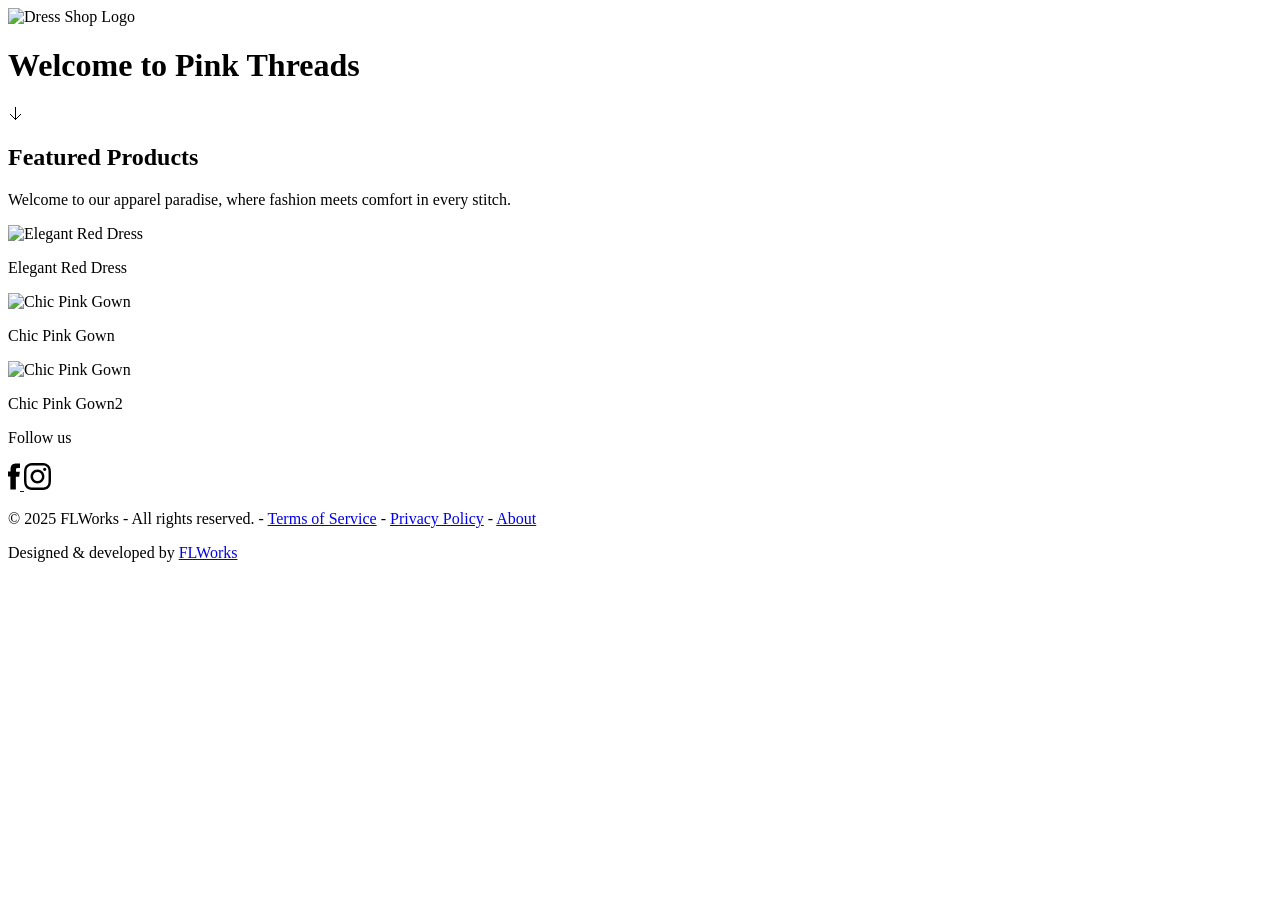
==== index.html @ bf98f865 "Add files via upload" ====
<!DOCTYPE html>
<html lang="en">
<head>
  <meta charset="UTF-8">
  <meta name="viewport" content="width=device-width, initial-scale=1.0">
  <title>Gradient Background</title>
  <link rel="stylesheet" href="css/main.css">
</head>
<body>
  <div class="content">
    <img src="https://sitefile.co/67f0d3a4438e6f6d4d4695ce/1743837707951_shoppinkimage2.webp" alt="Dress Shop Logo" class="hero-image">
    <h1>Welcome to Pink Threads</h1>
    <a class="scroll-btn">🡣</a>
  </div>

  <script>
    document.querySelector('.scroll-btn').addEventListener('click', () => {
      const nextSection = document.querySelector('#gallery');
      if (nextSection) {
        nextSection.scrollIntoView({ behavior: 'smooth' });
      }
    });
  </script>

  <section class="gallery-section" id="gallery">
    <h2>Featured Products</h2>
    <p>Welcome to our apparel paradise, where fashion meets comfort in every stitch.</p>
    <div class="gallery-container">
      <div class="gallery-item">
        <img src="https://sitefile.co/67f0d3a4438e6f6d4d4695ce/1743901700437_coralemberdress.webp" alt="Elegant Red Dress">
        <p>Elegant Red Dress</p>
      </div>
      <div class="gallery-item">
        <img src="https://sitefile.co/67f0d3a4438e6f6d4d4695ce/1743901741344_ivoryblissdress.webp" alt="Chic Pink Gown">
        <p>Chic Pink Gown</p>
      </div>
      <div class="gallery-item">
        <img src="https://sitefile.co/67f0d3a4438e6f6d4d4695ce/1743901741344_ivoryblissdress.webp" alt="Chic Pink Gown">
        <p>Chic Pink Gown2</p>
      </div>
      <!-- Add more items here -->
    </div>
  </section>

  <footer class="wrap">
    <section class="social">
      <p>Follow us</p>
                    <a href="https://google.com" target="_blank">
          <svg xmlns="http://www.w3.org/2000/svg" xmlns:xlink="http://www.w3.org/1999/xlink" version="1.1" x="0px" y="0px" height="27px" width="12px" viewBox="351.9 -0.3 256.3 557.2" enable-background="new 351.9 -0.3 256.3 557.2" xml:space="preserve" class="injected-svg svg" data-fallback="https://www.capcho.com/wp-content/themes/capcho/images/facebook.png">
<path d="M608.1,0H529c0,0-123.4-12.7-123.4,120.2c0,28.5,0,53.8,0,53.8h-53.8v104.4h50.6v278.4h117.1V281.6h69.6L605,177.2h-82.3 v-44.3c0,0-6.3-34.8,34.8-34.8h50.6V0z"></path>
</svg>
        </a>
                                <a href="https://google.com" target="_blank">
          <svg xmlns="http://www.w3.org/2000/svg" height="27" viewBox="0 0 27 27" width="27" class="injected-svg svg" data-fallback="https://www.capcho.com/wp-content/themes/capcho/images/instagram.png"><path d="m9.00072698 13.5c0-2.4851777 2.01409532-4.50036349 4.49927302-4.50036349s4.5003635 2.01518579 4.5003635 4.50036349-2.0151858 4.5003635-4.5003635 4.5003635-4.49927302-2.0151858-4.49927302-4.5003635m-2.43283522 0c0 3.8286349 3.10347335 6.9321082 6.93210824 6.9321082 3.8286349 0 6.9321082-3.1034733 6.9321082-6.9321082 0-3.82863489-3.1034733-6.93210824-6.9321082-6.93210824-3.82863489 0-6.93210824 3.10347335-6.93210824 6.93210824m12.51857834-7.2069063c0 .89418417.7251616 1.62043619 1.6204362 1.62043619.8941842 0 1.6204362-.72625202 1.6204362-1.62043619s-.7251616-1.61934572-1.6204362-1.61934572-1.6204362.72516155-1.6204362 1.61934572m-11.04099352 18.1955574c-1.31619548-.0599758-2.03154282-.27916-2.50698708-.4645396-.63029079-.2453554-1.07956381-.537601-1.55282714-1.0097739-.47217286-.4721728-.76550889-.9214458-1.00977383-1.5517366-.18537964-.4754443-.40456381-1.1907916-.46453958-2.5069871-.06542811-1.4230614-.07851373-1.850525-.07851373-5.4556139 0-3.60508885.01417609-4.03146204.07851373-5.45561389.05997577-1.31619548.2802504-2.03045235.46453958-2.50698708.24535541-.63029079.53760097-1.07956381 1.00977383-1.55282714.47217286-.47217286.92144588-.76550889 1.55282714-1.00977383.47544426-.18537964 1.1907916-.40456381 2.50698708-.46453958 1.42306138-.06542811 1.85052504-.07851373 5.45452342-.07851373 3.6050889 0 4.031462.01417609 5.4556139.07851373 1.3161955.05997577 2.0304523.28025041 2.5069871.46453958.6302908.24426494 1.0795638.53760097 1.5528271 1.00977383.4721729.47217286.7644184.92253635 1.0097738 1.55282714.1853797.47544427.4045639 1.1907916.4645396 2.50698708.0654281 1.42415185.0785138 1.85052504.0785138 5.45561389 0 3.6039984-.0130857 4.031462-.0785138 5.4556139-.0599757 1.3161955-.2802504 2.0315428-.4645396 2.5069871-.2453554.6302908-.5376009 1.0795638-1.0097738 1.5517366-.4721728.4721729-.9225363.7644185-1.5528271 1.0097739-.4754443.1853796-1.1907916.4045638-2.5069871.4645396-1.4230614.0654281-1.850525.0785137-5.4556139.0785137-3.60399838 0-4.03146204-.0130856-5.45452342-.0785137m-.11122779-24.40686596c-1.43723748.06542811-2.41865913.29333602-3.27685784.62701938-.88764135.34458805-1.64006462.80694669-2.39139741 1.55718902-.75024233.75024232-1.21260097 1.50266559-1.55718902 2.39139741-.33368336.85819871-.56159127 1.83962036-.62701938 3.27685784-.06651858 1.43941842-.08178514 1.89959612-.08178514 5.56575121 0 3.6661551.01526656 4.1263328.08178514 5.5657512.06542811 1.4372375.29333602 2.4186591.62701938 3.2768578.34458805.8876414.80585622 1.6411551 1.55718902 2.3913975.75024232.7502423 1.50266559 1.2115105 2.39139741 1.557189.85928918.3336833 1.83962036.5615913 3.27685784.6270194 1.44050888.0654281 1.89959612.0817851 5.56575121.0817851 3.6672456 0 4.1263328-.0152666 5.5657512-.0817851 1.4372375-.0654281 2.4186591-.2933361 3.2768578-.6270194.8876414-.3456785 1.6400647-.8069467 2.3913975-1.557189.7502423-.7502424 1.2115105-1.5037561 1.557189-2.3913975.3336833-.8581987.5626817-1.8396203.6270194-3.2768578.0654281-1.4405089.0806946-1.8995961.0806946-5.5657512 0-3.66615509-.0152665-4.12633279-.0806946-5.56575121-.0654281-1.43723748-.2933361-2.41865913-.6270194-3.27685784-.3456785-.88764135-.8069467-1.64006462-1.557189-2.39139741-.7502424-.75024233-1.5037561-1.21260097-2.390307-1.55718902-.8592892-.33368336-1.8407108-.56268174-3.2768578-.62701938-1.4394184-.06542811-1.8995961-.08178514-5.5657512-.08178514-3.66724559 0-4.12633283.01526656-5.56684171.08178514"></path></svg>
        </a>
                </section>
    <section id="copyright">
                  <p class="copyright">© 2025 FLWorks - All rights reserved.<span> - </span><a href="https://flworks.page/terms-of-service">Terms of Service</a><span> - </span><a href="https://flworks.page/privacy-policy">Privacy Policy</a><span> - </span><a href="https://flworks.page/about-page">About</a></p>
      <p class="by">Designed &amp; developed by <a href="https://flworks.page" title="Fine Line Works" target="_blank">FLWorks</a></p>
    </section>
  </footer>
  
  </div>
</body>
</html>
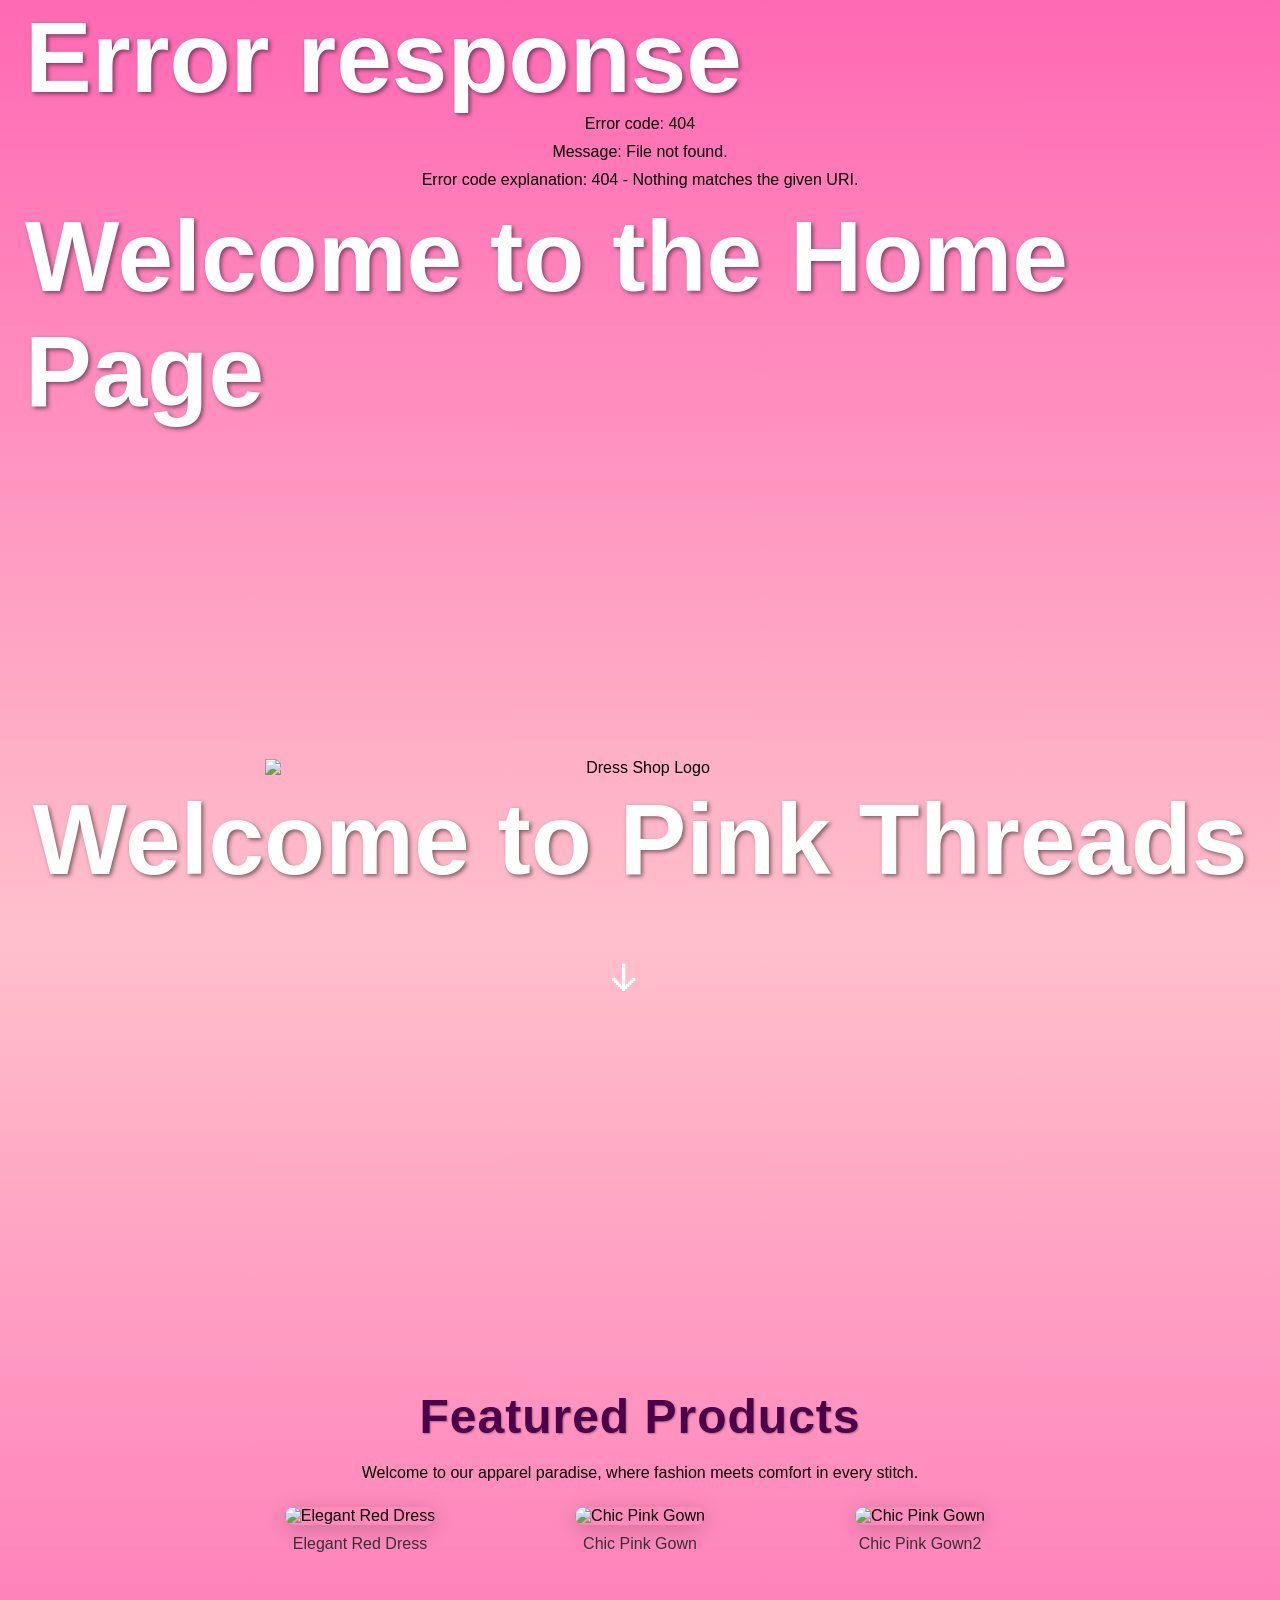
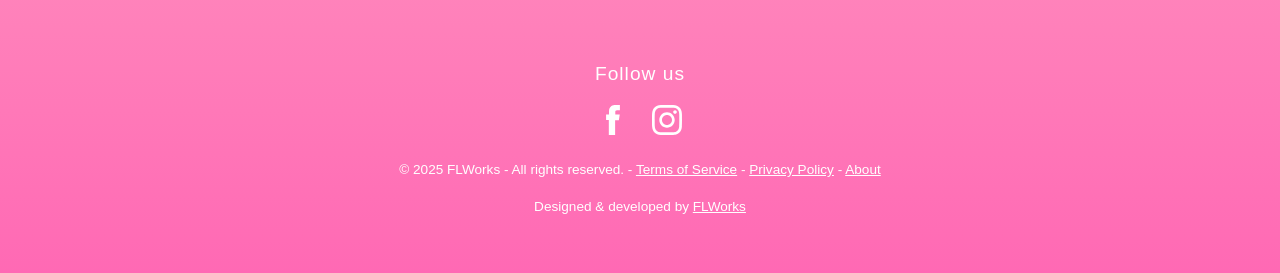
==== commit 1673da4a: "Add navbar placeholder and fetch script to index.html" ====
--- a/index.html
+++ b/index.html
@@ -1,65 +1,76 @@
-<!DOCTYPE html>
-<html lang="en">
-<head>
-  <meta charset="UTF-8">
-  <meta name="viewport" content="width=device-width, initial-scale=1.0">
-  <title>Gradient Background</title>
-  <link rel="stylesheet" href="css/main.css">
-</head>
-<body>
-  <div class="content">
-    <img src="https://sitefile.co/67f0d3a4438e6f6d4d4695ce/1743837707951_shoppinkimage2.webp" alt="Dress Shop Logo" class="hero-image">
-    <h1>Welcome to Pink Threads</h1>
-    <a class="scroll-btn">🡣</a>
-  </div>
-
-  <script>
-    document.querySelector('.scroll-btn').addEventListener('click', () => {
-      const nextSection = document.querySelector('#gallery');
-      if (nextSection) {
-        nextSection.scrollIntoView({ behavior: 'smooth' });
-      }
-    });
-  </script>
-
-  <section class="gallery-section" id="gallery">
-    <h2>Featured Products</h2>
-    <p>Welcome to our apparel paradise, where fashion meets comfort in every stitch.</p>
-    <div class="gallery-container">
-      <div class="gallery-item">
-        <img src="https://sitefile.co/67f0d3a4438e6f6d4d4695ce/1743901700437_coralemberdress.webp" alt="Elegant Red Dress">
-        <p>Elegant Red Dress</p>
-      </div>
-      <div class="gallery-item">
-        <img src="https://sitefile.co/67f0d3a4438e6f6d4d4695ce/1743901741344_ivoryblissdress.webp" alt="Chic Pink Gown">
-        <p>Chic Pink Gown</p>
-      </div>
-      <div class="gallery-item">
-        <img src="https://sitefile.co/67f0d3a4438e6f6d4d4695ce/1743901741344_ivoryblissdress.webp" alt="Chic Pink Gown">
-        <p>Chic Pink Gown2</p>
-      </div>
-      <!-- Add more items here -->
-    </div>
-  </section>
-
-  <footer class="wrap">
-    <section class="social">
-      <p>Follow us</p>
-                    <a href="https://google.com" target="_blank">
-          <svg xmlns="http://www.w3.org/2000/svg" xmlns:xlink="http://www.w3.org/1999/xlink" version="1.1" x="0px" y="0px" height="27px" width="12px" viewBox="351.9 -0.3 256.3 557.2" enable-background="new 351.9 -0.3 256.3 557.2" xml:space="preserve" class="injected-svg svg" data-fallback="https://www.capcho.com/wp-content/themes/capcho/images/facebook.png">
-<path d="M608.1,0H529c0,0-123.4-12.7-123.4,120.2c0,28.5,0,53.8,0,53.8h-53.8v104.4h50.6v278.4h117.1V281.6h69.6L605,177.2h-82.3 v-44.3c0,0-6.3-34.8,34.8-34.8h50.6V0z"></path>
-</svg>
-        </a>
-                                <a href="https://google.com" target="_blank">
-          <svg xmlns="http://www.w3.org/2000/svg" height="27" viewBox="0 0 27 27" width="27" class="injected-svg svg" data-fallback="https://www.capcho.com/wp-content/themes/capcho/images/instagram.png"><path d="m9.00072698 13.5c0-2.4851777 2.01409532-4.50036349 4.49927302-4.50036349s4.5003635 2.01518579 4.5003635 4.50036349-2.0151858 4.5003635-4.5003635 4.5003635-4.49927302-2.0151858-4.49927302-4.5003635m-2.43283522 0c0 3.8286349 3.10347335 6.9321082 6.93210824 6.9321082 3.8286349 0 6.9321082-3.1034733 6.9321082-6.9321082 0-3.82863489-3.1034733-6.93210824-6.9321082-6.93210824-3.82863489 0-6.93210824 3.10347335-6.93210824 6.93210824m12.51857834-7.2069063c0 .89418417.7251616 1.62043619 1.6204362 1.62043619.8941842 0 1.6204362-.72625202 1.6204362-1.62043619s-.7251616-1.61934572-1.6204362-1.61934572-1.6204362.72516155-1.6204362 1.61934572m-11.04099352 18.1955574c-1.31619548-.0599758-2.03154282-.27916-2.50698708-.4645396-.63029079-.2453554-1.07956381-.537601-1.55282714-1.0097739-.47217286-.4721728-.76550889-.9214458-1.00977383-1.5517366-.18537964-.4754443-.40456381-1.1907916-.46453958-2.5069871-.06542811-1.4230614-.07851373-1.850525-.07851373-5.4556139 0-3.60508885.01417609-4.03146204.07851373-5.45561389.05997577-1.31619548.2802504-2.03045235.46453958-2.50698708.24535541-.63029079.53760097-1.07956381 1.00977383-1.55282714.47217286-.47217286.92144588-.76550889 1.55282714-1.00977383.47544426-.18537964 1.1907916-.40456381 2.50698708-.46453958 1.42306138-.06542811 1.85052504-.07851373 5.45452342-.07851373 3.6050889 0 4.031462.01417609 5.4556139.07851373 1.3161955.05997577 2.0304523.28025041 2.5069871.46453958.6302908.24426494 1.0795638.53760097 1.5528271 1.00977383.4721729.47217286.7644184.92253635 1.0097738 1.55282714.1853797.47544427.4045639 1.1907916.4645396 2.50698708.0654281 1.42415185.0785138 1.85052504.0785138 5.45561389 0 3.6039984-.0130857 4.031462-.0785138 5.4556139-.0599757 1.3161955-.2802504 2.0315428-.4645396 2.5069871-.2453554.6302908-.5376009 1.0795638-1.0097738 1.5517366-.4721728.4721729-.9225363.7644185-1.5528271 1.0097739-.4754443.1853796-1.1907916.4045638-2.5069871.4645396-1.4230614.0654281-1.850525.0785137-5.4556139.0785137-3.60399838 0-4.03146204-.0130856-5.45452342-.0785137m-.11122779-24.40686596c-1.43723748.06542811-2.41865913.29333602-3.27685784.62701938-.88764135.34458805-1.64006462.80694669-2.39139741 1.55718902-.75024233.75024232-1.21260097 1.50266559-1.55718902 2.39139741-.33368336.85819871-.56159127 1.83962036-.62701938 3.27685784-.06651858 1.43941842-.08178514 1.89959612-.08178514 5.56575121 0 3.6661551.01526656 4.1263328.08178514 5.5657512.06542811 1.4372375.29333602 2.4186591.62701938 3.2768578.34458805.8876414.80585622 1.6411551 1.55718902 2.3913975.75024232.7502423 1.50266559 1.2115105 2.39139741 1.557189.85928918.3336833 1.83962036.5615913 3.27685784.6270194 1.44050888.0654281 1.89959612.0817851 5.56575121.0817851 3.6672456 0 4.1263328-.0152666 5.5657512-.0817851 1.4372375-.0654281 2.4186591-.2933361 3.2768578-.6270194.8876414-.3456785 1.6400647-.8069467 2.3913975-1.557189.7502423-.7502424 1.2115105-1.5037561 1.557189-2.3913975.3336833-.8581987.5626817-1.8396203.6270194-3.2768578.0654281-1.4405089.0806946-1.8995961.0806946-5.5657512 0-3.66615509-.0152665-4.12633279-.0806946-5.56575121-.0654281-1.43723748-.2933361-2.41865913-.6270194-3.27685784-.3456785-.88764135-.8069467-1.64006462-1.557189-2.39139741-.7502424-.75024233-1.5037561-1.21260097-2.390307-1.55718902-.8592892-.33368336-1.8407108-.56268174-3.2768578-.62701938-1.4394184-.06542811-1.8995961-.08178514-5.5657512-.08178514-3.66724559 0-4.12633283.01526656-5.56684171.08178514"></path></svg>
-        </a>
-                </section>
-    <section id="copyright">
-                  <p class="copyright">© 2025 FLWorks - All rights reserved.<span> - </span><a href="https://flworks.page/terms-of-service">Terms of Service</a><span> - </span><a href="https://flworks.page/privacy-policy">Privacy Policy</a><span> - </span><a href="https://flworks.page/about-page">About</a></p>
-      <p class="by">Designed &amp; developed by <a href="https://flworks.page" title="Fine Line Works" target="_blank">FLWorks</a></p>
-    </section>
-  </footer>
-  
-  </div>
-</body>
-</html>+<!DOCTYPE html>
+<html lang="en">
+<head>
+  <meta charset="UTF-8">
+  <meta name="viewport" content="width=device-width, initial-scale=1.0">
+  <title>Gradient Background</title>
+  <link rel="stylesheet" href="css/index.css">
+</head>
+<body>
+    <div id="navbar-placeholder"></div>
+
+    <h1>Welcome to the Home Page</h1>
+
+    <script>
+        fetch('navbar.html')
+            .then(response => response.text())
+            .then(data => {
+                document.getElementById('navbar-placeholder').innerHTML = data;
+            });
+    </script>
+  <div class="content">
+    <img src="https://sitefile.co/67f0d3a4438e6f6d4d4695ce/1743837707951_shoppinkimage2.webp" alt="Dress Shop Logo" class="hero-image">
+    <h1>Welcome to Pink Threads</h1>
+    <a class="scroll-btn">🡣</a>
+  </div>
+
+  <script>
+    document.querySelector('.scroll-btn').addEventListener('click', () => {
+      const nextSection = document.querySelector('#gallery');
+      if (nextSection) {
+        nextSection.scrollIntoView({ behavior: 'smooth' });
+      }
+    });
+  </script>
+
+  <section class="gallery-section" id="gallery">
+    <h2>Featured Products</h2>
+    <p>Welcome to our apparel paradise, where fashion meets comfort in every stitch.</p>
+    <div class="gallery-container">
+      <div class="gallery-item">
+        <img src="https://sitefile.co/67f0d3a4438e6f6d4d4695ce/1743901700437_coralemberdress.webp" alt="Elegant Red Dress">
+        <p>Elegant Red Dress</p>
+      </div>
+      <div class="gallery-item">
+        <img src="https://sitefile.co/67f0d3a4438e6f6d4d4695ce/1743901741344_ivoryblissdress.webp" alt="Chic Pink Gown">
+        <p>Chic Pink Gown</p>
+      </div>
+      <div class="gallery-item">
+        <img src="https://sitefile.co/67f0d3a4438e6f6d4d4695ce/1743901741344_ivoryblissdress.webp" alt="Chic Pink Gown">
+        <p>Chic Pink Gown2</p>
+      </div>
+      <!-- Add more items here -->
+    </div>
+  </section>
+
+  <footer class="wrap">
+    <section class="social">
+      <p>Follow us</p>
+                    <a href="https://google.com" target="_blank">
+          <svg xmlns="http://www.w3.org/2000/svg" xmlns:xlink="http://www.w3.org/1999/xlink" version="1.1" x="0px" y="0px" height="27px" width="12px" viewBox="351.9 -0.3 256.3 557.2" enable-background="new 351.9 -0.3 256.3 557.2" xml:space="preserve" class="injected-svg svg" data-fallback="https://www.flaticon.com/free-icons/facebook">
+<path d="M608.1,0H529c0,0-123.4-12.7-123.4,120.2c0,28.5,0,53.8,0,53.8h-53.8v104.4h50.6v278.4h117.1V281.6h69.6L605,177.2h-82.3 v-44.3c0,0-6.3-34.8,34.8-34.8h50.6V0z"></path>
+</svg>
+        </a>
+                                <a href="https://google.com" target="_blank">
+          <svg xmlns="http://www.w3.org/2000/svg" height="27" viewBox="0 0 27 27" width="27" class="injected-svg svg" data-fallback="https://www.flaticon.com/free-icons/instagram"><path d="m9.00072698 13.5c0-2.4851777 2.01409532-4.50036349 4.49927302-4.50036349s4.5003635 2.01518579 4.5003635 4.50036349-2.0151858 4.5003635-4.5003635 4.5003635-4.49927302-2.0151858-4.49927302-4.5003635m-2.43283522 0c0 3.8286349 3.10347335 6.9321082 6.93210824 6.9321082 3.8286349 0 6.9321082-3.1034733 6.9321082-6.9321082 0-3.82863489-3.1034733-6.93210824-6.9321082-6.93210824-3.82863489 0-6.93210824 3.10347335-6.93210824 6.93210824m12.51857834-7.2069063c0 .89418417.7251616 1.62043619 1.6204362 1.62043619.8941842 0 1.6204362-.72625202 1.6204362-1.62043619s-.7251616-1.61934572-1.6204362-1.61934572-1.6204362.72516155-1.6204362 1.61934572m-11.04099352 18.1955574c-1.31619548-.0599758-2.03154282-.27916-2.50698708-.4645396-.63029079-.2453554-1.07956381-.537601-1.55282714-1.0097739-.47217286-.4721728-.76550889-.9214458-1.00977383-1.5517366-.18537964-.4754443-.40456381-1.1907916-.46453958-2.5069871-.06542811-1.4230614-.07851373-1.850525-.07851373-5.4556139 0-3.60508885.01417609-4.03146204.07851373-5.45561389.05997577-1.31619548.2802504-2.03045235.46453958-2.50698708.24535541-.63029079.53760097-1.07956381 1.00977383-1.55282714.47217286-.47217286.92144588-.76550889 1.55282714-1.00977383.47544426-.18537964 1.1907916-.40456381 2.50698708-.46453958 1.42306138-.06542811 1.85052504-.07851373 5.45452342-.07851373 3.6050889 0 4.031462.01417609 5.4556139.07851373 1.3161955.05997577 2.0304523.28025041 2.5069871.46453958.6302908.24426494 1.0795638.53760097 1.5528271 1.00977383.4721729.47217286.7644184.92253635 1.0097738 1.55282714.1853797.47544427.4045639 1.1907916.4645396 2.50698708.0654281 1.42415185.0785138 1.85052504.0785138 5.45561389 0 3.6039984-.0130857 4.031462-.0785138 5.4556139-.0599757 1.3161955-.2802504 2.0315428-.4645396 2.5069871-.2453554.6302908-.5376009 1.0795638-1.0097738 1.5517366-.4721728.4721729-.9225363.7644185-1.5528271 1.0097739-.4754443.1853796-1.1907916.4045638-2.5069871.4645396-1.4230614.0654281-1.850525.0785137-5.4556139.0785137-3.60399838 0-4.03146204-.0130856-5.45452342-.0785137m-.11122779-24.40686596c-1.43723748.06542811-2.41865913.29333602-3.27685784.62701938-.88764135.34458805-1.64006462.80694669-2.39139741 1.55718902-.75024233.75024232-1.21260097 1.50266559-1.55718902 2.39139741-.33368336.85819871-.56159127 1.83962036-.62701938 3.27685784-.06651858 1.43941842-.08178514 1.89959612-.08178514 5.56575121 0 3.6661551.01526656 4.1263328.08178514 5.5657512.06542811 1.4372375.29333602 2.4186591.62701938 3.2768578.34458805.8876414.80585622 1.6411551 1.55718902 2.3913975.75024232.7502423 1.50266559 1.2115105 2.39139741 1.557189.85928918.3336833 1.83962036.5615913 3.27685784.6270194 1.44050888.0654281 1.89959612.0817851 5.56575121.0817851 3.6672456 0 4.1263328-.0152666 5.5657512-.0817851 1.4372375-.0654281 2.4186591-.2933361 3.2768578-.6270194.8876414-.3456785 1.6400647-.8069467 2.3913975-1.557189.7502423-.7502424 1.2115105-1.5037561 1.557189-2.3913975.3336833-.8581987.5626817-1.8396203.6270194-3.2768578.0654281-1.4405089.0806946-1.8995961.0806946-5.5657512 0-3.66615509-.0152665-4.12633279-.0806946-5.56575121-.0654281-1.43723748-.2933361-2.41865913-.6270194-3.27685784-.3456785-.88764135-.8069467-1.64006462-1.557189-2.39139741-.7502424-.75024233-1.5037561-1.21260097-2.390307-1.55718902-.8592892-.33368336-1.8407108-.56268174-3.2768578-.62701938-1.4394184-.06542811-1.8995961-.08178514-5.5657512-.08178514-3.66724559 0-4.12633283.01526656-5.56684171.08178514"></path></svg>
+        </a>
+                </section>
+    <section id="copyright">
+                  <p class="copyright">© 2025 FLWorks - All rights reserved.<span> - </span><a href="https://flworks.page/terms-of-service">Terms of Service</a><span> - </span><a href="https://flworks.page/privacy-policy">Privacy Policy</a><span> - </span><a href="https://flworks.page/about-page">About</a></p>
+      <p class="by">Designed &amp; developed by <a href="https://flworks.page" title="Fine Line Works" target="_blank">FLWorks</a></p>
+    </section>
+  </footer>
+  
+  </div>
+</body>
+</html>
--- a/css/index.css
+++ b/css/index.css
@@ -0,0 +1,188 @@
+body {
+  margin: 0;
+  background: linear-gradient(to bottom, #FF69B4, #FFC0CB, #FF69B4);
+  font-family: "Helvetica Neue", Arial, sans-serif;
+}
+
+html {
+  scroll-behavior: smooth;
+}
+
+/* Centered fullscreen content */
+.content {
+  height: 100vh;
+  display: flex;
+  flex-direction: column;
+  justify-content: center;
+  align-items: center;
+  text-align: center;
+}
+
+.hero-image {
+  width: 100%;
+  max-width: 750px; /* You can adjust this max width */
+  height: auto;
+  display: block;
+  margin: 0 auto 5px auto; /* centers image and adds spacing below */
+}
+
+
+h1 {
+  margin: 0;
+  padding: 0 25px;
+  color: #fff;
+  text-shadow: 2px 2px 4px rgba(0, 0, 0, 0.5);
+  font-family: 'itcavantgardestd-bold', sans-serif;
+  font-size: clamp(20px, 8vw, 100px);
+  cursor: default;
+}
+
+p{
+  margin: 0;
+  padding-top: 0;
+  padding-bottom: 10px;
+  text-align: center;
+}
+
+.scroll-down {
+  margin-top: 10px;
+  font-size: 1.2em;
+  color: #fff;
+  animation: bounce 2s infinite;
+}
+
+@keyframes bounce {
+  0%, 100% { transform: translateY(0); }
+  50% { transform: translateY(8px); }
+}
+
+/* Gallery section */
+.gallery-section {
+  padding: 60px 20px;
+  text-align: center;
+}
+
+.gallery-section h2 {
+  margin: 0;
+  padding-bottom: 20px;
+  color: #4B004B;
+  font-family: 'itcavantgardestd-bold', sans-serif;
+  font-size: clamp(24px, 4vw, 48px);
+  text-shadow: 1px 1px 2px rgba(0, 0, 0, 0.3);
+  letter-spacing: 1px;
+}
+
+.gallery-container {
+  max-width: 1200px;
+  margin: 0 auto;
+  padding-top: 15px;
+  display: flex;
+  flex-wrap: wrap;
+  justify-content: center;
+  gap: 30px;
+}
+
+.gallery-item {
+  width: 250px;
+  transition: transform 0.3s ease;
+}
+
+.gallery-item img {
+  width: 100%;
+  height: auto;
+  border-radius: 15px;
+  box-shadow: 0 4px 20px rgba(0,0,0,0.2);
+  transition: transform 0.3s ease, box-shadow 0.3s ease;
+}
+
+.gallery-item img:hover {
+  transform: scale(1.05);
+  box-shadow: 0 6px 30px rgba(0,0,0,0.3);
+}
+
+.gallery-item p {
+  margin-top: 10px;
+  font-size: 1rem;
+  color: #333;
+  font-weight: 500;
+}
+
+/* Scroll button */
+.scroll-btn {
+  display: inline-block;
+  padding-top: 65px;
+  bottom: 30px;
+  left: 50%;
+  transform: translateX(-50%);
+  font-size: 2rem; /* Bigger arrow */
+  color: #fff;
+  background: none;
+  border: none;
+  text-decoration: none;
+  font-weight: bold;
+  cursor: pointer;
+  transition: transform 0.3s ease, box-shadow 0.3s ease;
+  user-select: none;
+  -webkit-tap-highlight-color: transparent;
+}
+
+.scroll-btn:hover {
+  transform: translateX(-50%) scale(1.3); /* Zoom effect */
+}
+
+/* Footer Section */
+footer.wrap {
+  color: #fff;
+  padding: 40px 20px;
+  text-align: center;
+  font-family: 'Segoe UI', sans-serif;
+}
+
+footer .social {
+  margin-bottom: 20px;
+}
+
+footer .social p {
+  font-size: 1.2rem;
+  margin-bottom: 10px;
+  letter-spacing: 1px;
+}
+
+footer .social a {
+  display: inline-block;
+  margin: 0 10px;
+  transition: transform 0.3s ease, box-shadow 0.3s ease;
+}
+
+footer .social a svg {
+  fill: #fff;
+  width: 30px;
+  height: 30px;
+  transition: transform 0.3s ease;
+}
+
+footer .social a:hover svg {
+  transform: scale(1.2);
+  filter: drop-shadow(0 0 5px #fff);
+}
+
+footer #copyright {
+  font-size: 0.85rem;
+  line-height: 1.6;
+  margin-top: 20px;
+}
+
+footer .copyright,
+footer .by {
+  margin: 5px 0;
+}
+
+footer a {
+  color: #fff;
+  text-decoration: underline;
+  transition: color 0.3s ease;
+}
+
+footer a:hover {
+  color: #c74f80;
+}
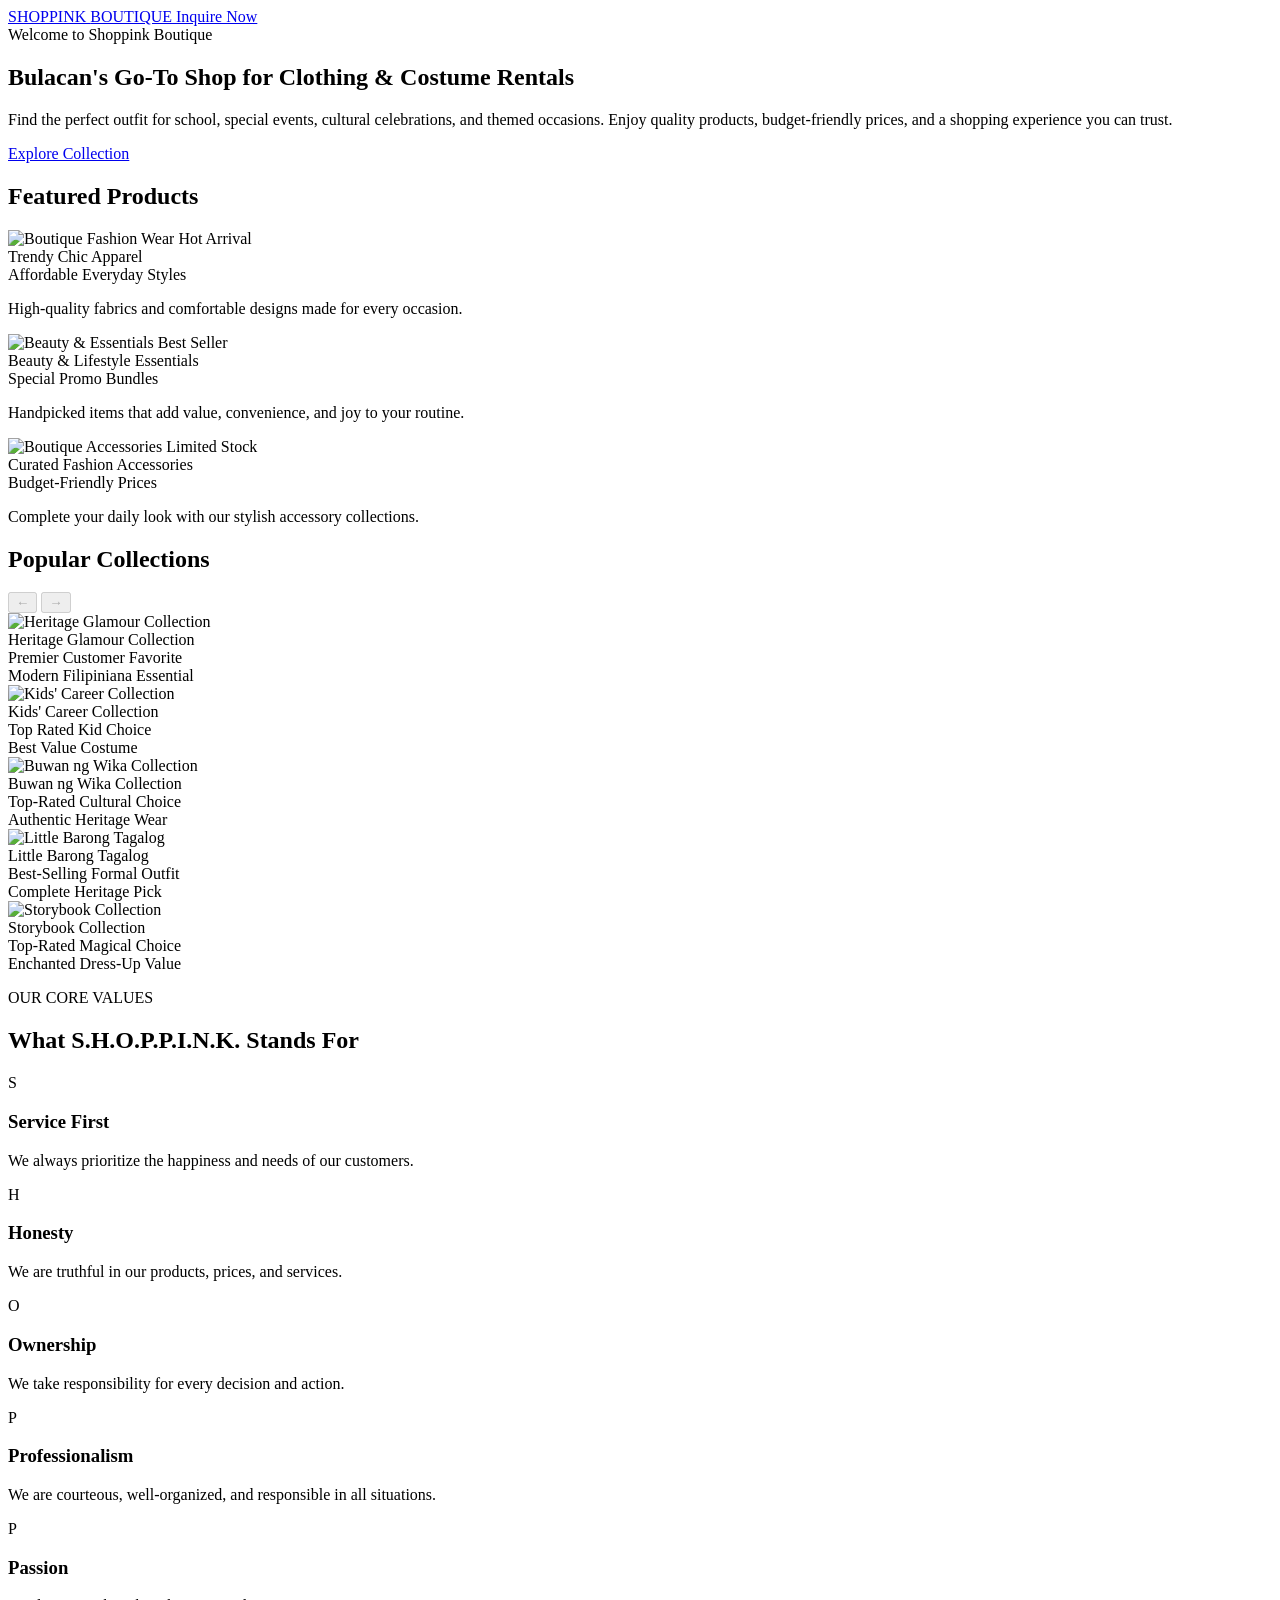
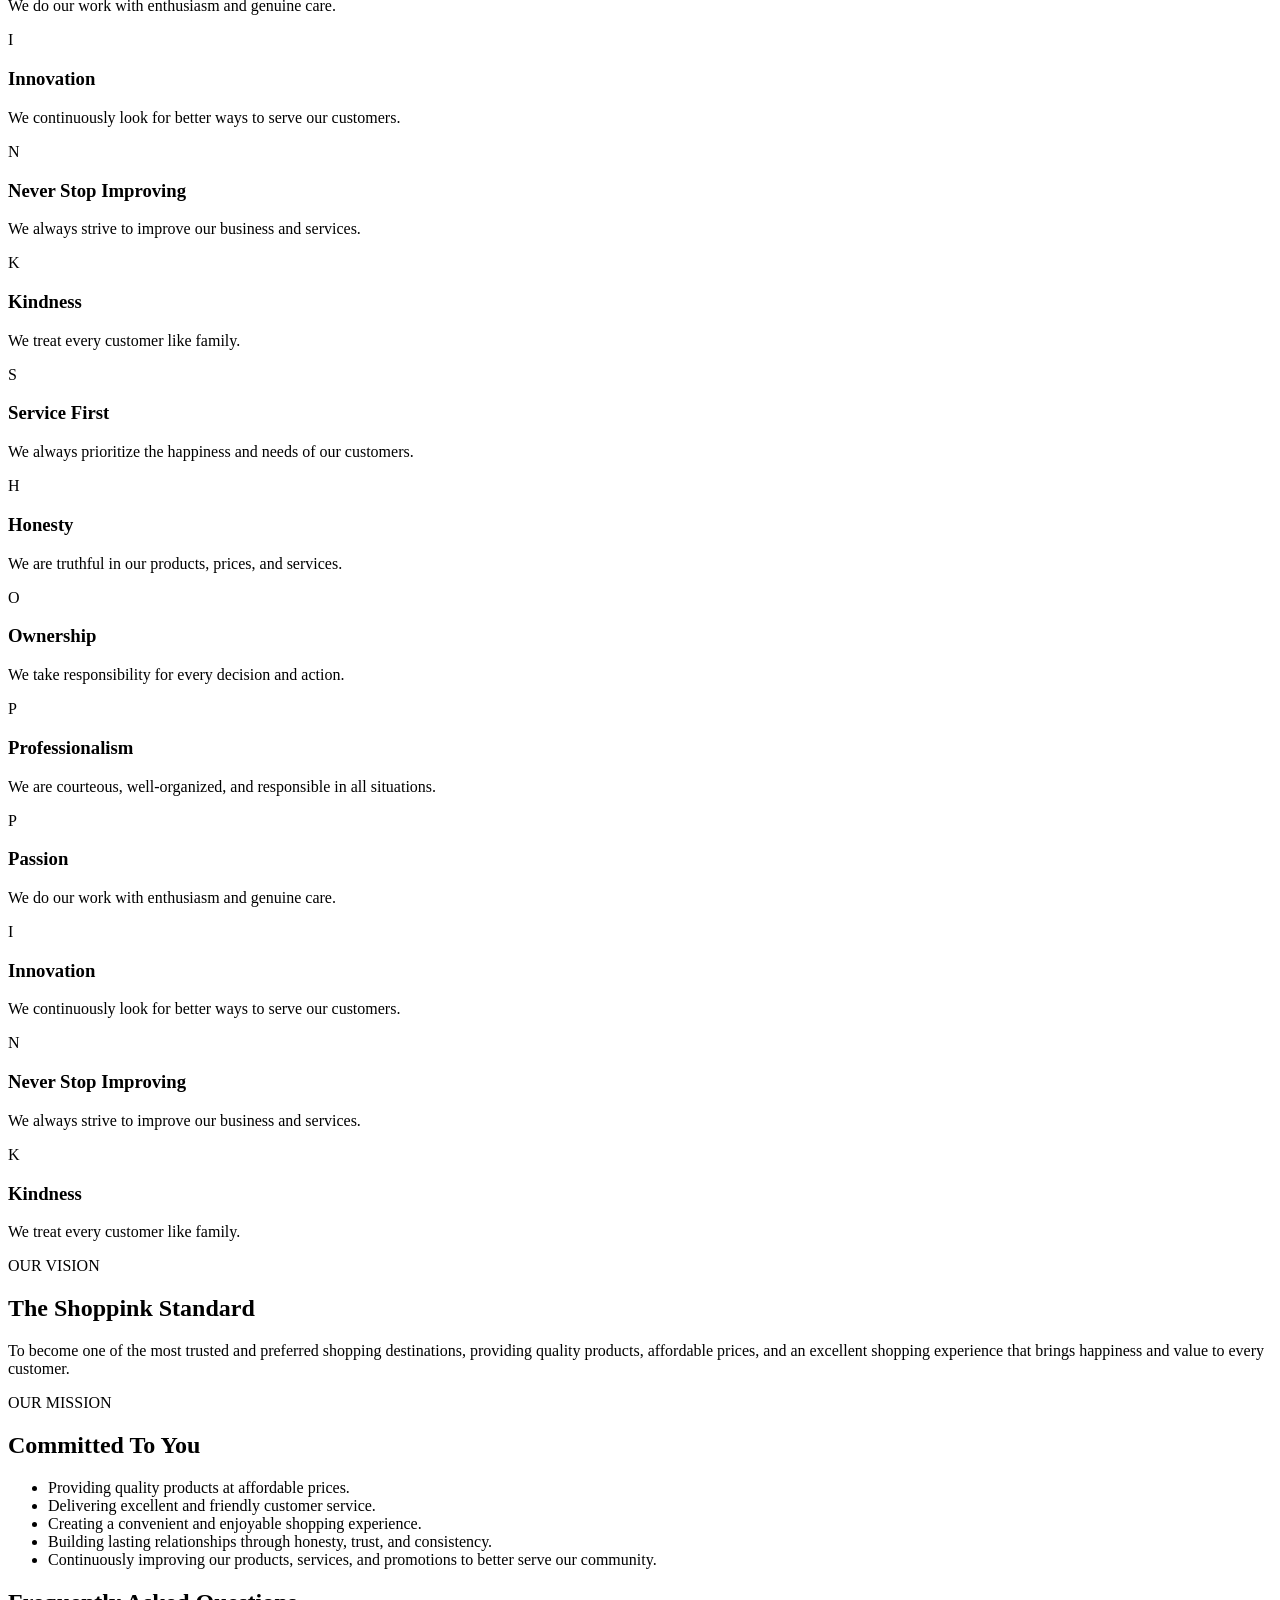
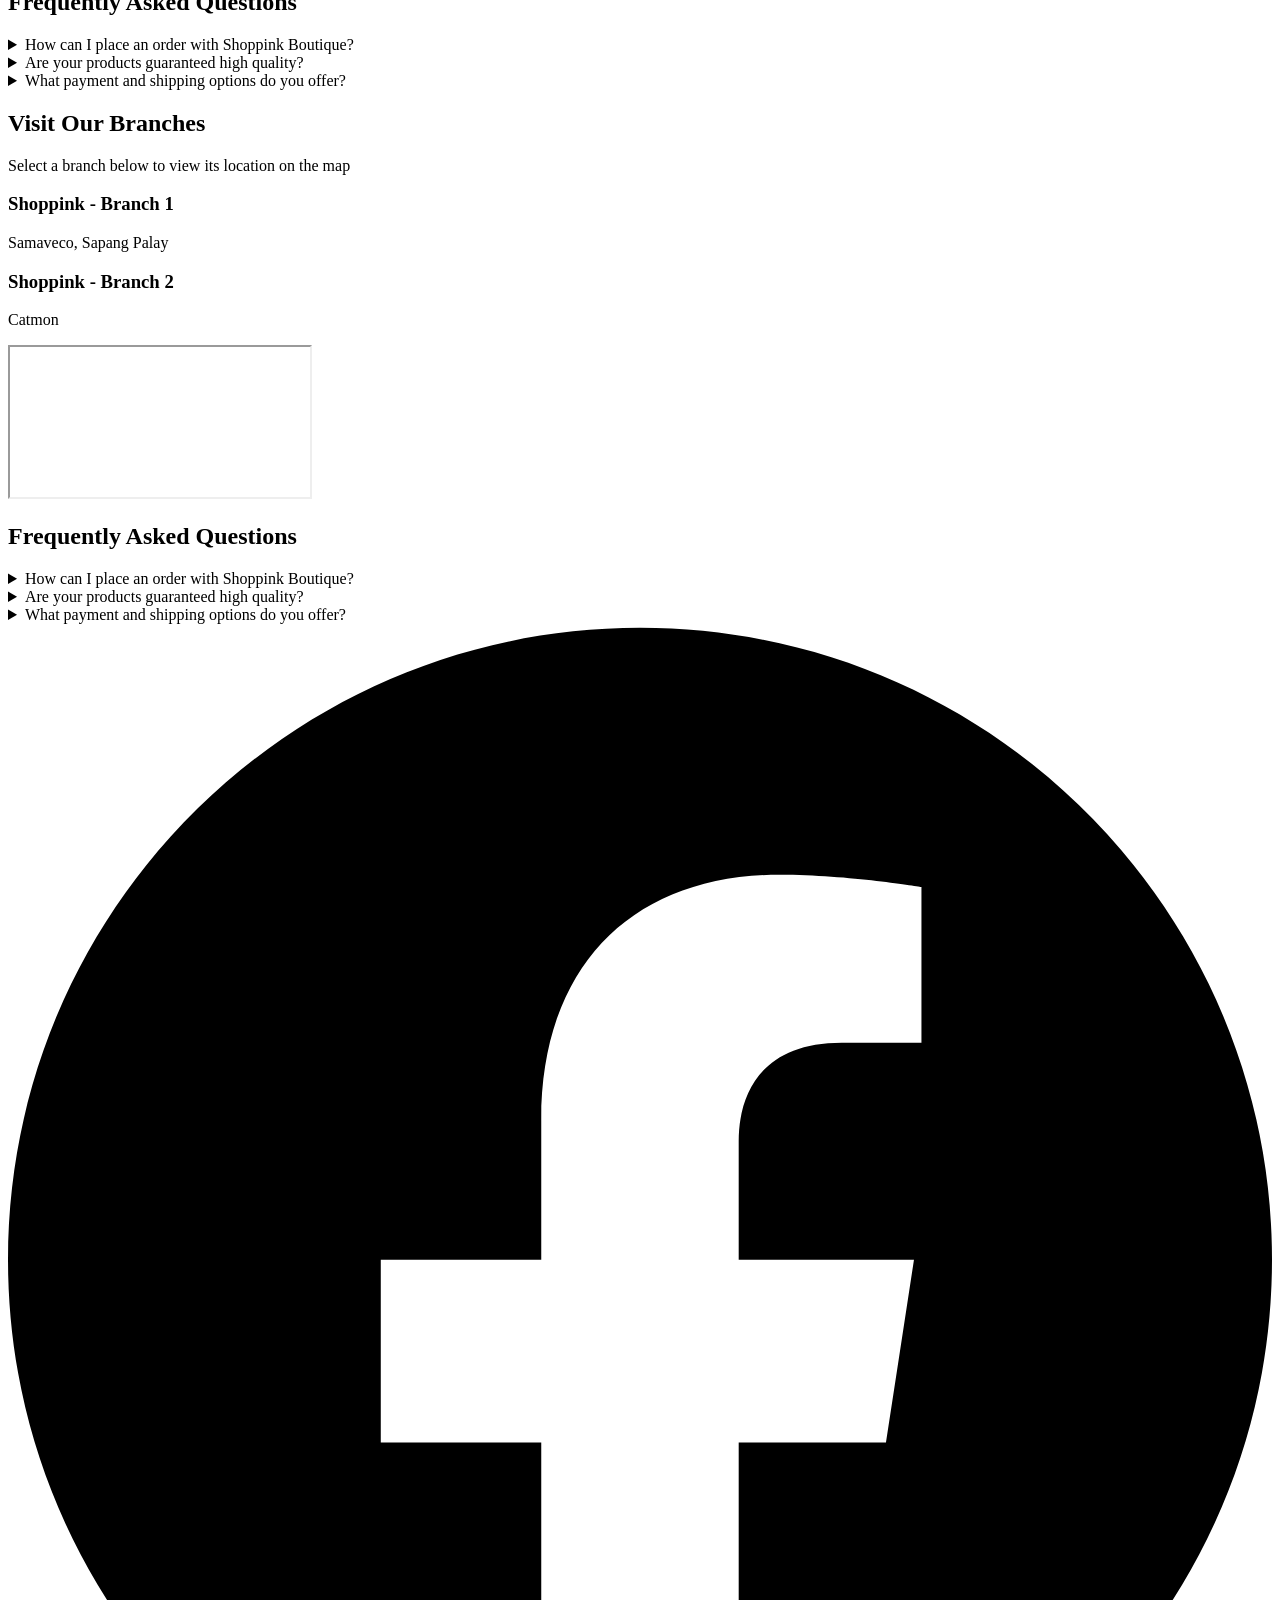
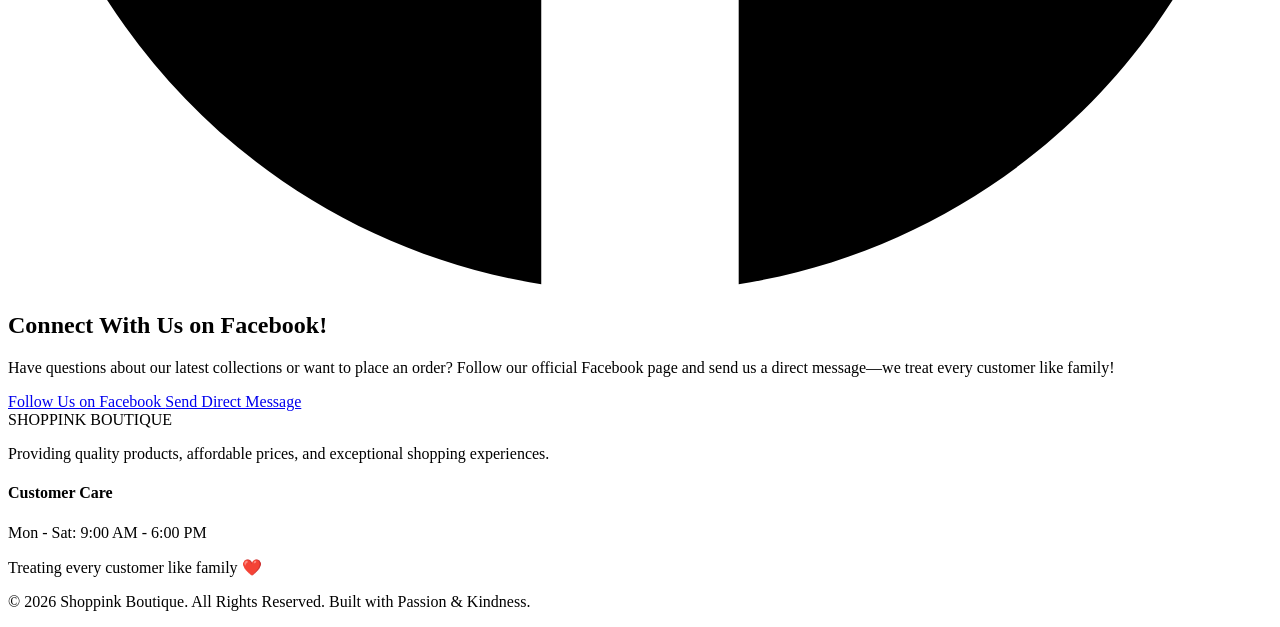
==== commit fc10a620: "Redesign" ====
--- a/index.html
+++ b/index.html
@@ -3,74 +3,549 @@
 <head>
   <meta charset="UTF-8">
   <meta name="viewport" content="width=device-width, initial-scale=1.0">
-  <title>Gradient Background</title>
-  <link rel="stylesheet" href="css/index.css">
+  <title>Shoppink Boutique | Quality Products at Affordable Prices</title>
+  
+  <!-- Site Icon / Favicon -->
+  <link rel="icon" type="image/png" href="https://shoppink.vzy.io/favicon.ico">
+  
+  <link rel="preconnect" href="https://fonts.googleapis.com">
+  <link rel="preconnect" href="https://fonts.gstatic.com" crossorigin>
+  <link href="https://fonts.googleapis.com/css2?family=Poppins:wght@300;400;500;600;700&family=Playfair+Display:wght@600;700&display=swap" rel="stylesheet">
+  <link rel="stylesheet" href="style.css">
 </head>
 <body>
-    <div id="navbar-placeholder"></div>
-
-    <h1>Welcome to the Home Page</h1>
-
-    <script>
-        fetch('navbar.html')
-            .then(response => response.text())
-            .then(data => {
-                document.getElementById('navbar-placeholder').innerHTML = data;
-            });
-    </script>
-  <div class="content">
-    <img src="https://sitefile.co/67f0d3a4438e6f6d4d4695ce/1743837707951_shoppinkimage2.webp" alt="Dress Shop Logo" class="hero-image">
-    <h1>Welcome to Pink Threads</h1>
-    <a class="scroll-btn">🡣</a>
+
+  <!-- Header / Navigation Bar -->
+  <header id="navbar">
+    <a href="#" class="logo-link">
+      <span class="brand-name">SHOPPINK <span>BOUTIQUE</span></span>
+    </a>
+    <a href="#contact" class="btn btn-header">Inquire Now</a>
+  </header>
+
+  <!-- Hero Section -->
+  <section class="hero">
+    <div class="hero-content">
+      <span class="hero-tag">Welcome to Shoppink Boutique</span>
+      <h1>Bulacan's Go-To Shop for Clothing & Costume Rentals</h1>
+      <p>Find the perfect outfit for school, special events, cultural celebrations, and themed occasions. Enjoy quality products, budget-friendly prices, and a shopping experience you can trust.</p>
+      <a href="#featured" class="btn btn-hero">Explore Collection</a>
+    </div>
+  </section>
+
+  <!-- Featured Products Showcase -->
+  <section class="listings" id="featured">
+    <h2>Featured Products</h2>
+    <div class="grid-three-col">
+      
+      <div class="card glass-card">
+        <div class="card-img-wrapper">
+          <img src="https://images.unsplash.com/photo-1483985988355-763728e1935b?auto=format&fit=crop&w=800&q=80" alt="Boutique Fashion Wear">
+          <span class="badge">Hot Arrival</span>
+        </div>
+        <div class="card-body">
+          <div class="card-title">Trendy Chic Apparel</div>
+          <div class="card-price">Affordable Everyday Styles</div>
+          <p class="card-desc">High-quality fabrics and comfortable designs made for every occasion.</p>
+        </div>
+      </div>
+
+      <div class="card glass-card">
+        <div class="card-img-wrapper">
+          <img src="https://images.unsplash.com/photo-1522337360788-8b13dee7a37e?auto=format&fit=crop&w=800&q=80" alt="Beauty & Essentials">
+          <span class="badge">Best Seller</span>
+        </div>
+        <div class="card-body">
+          <div class="card-title">Beauty & Lifestyle Essentials</div>
+          <div class="card-price">Special Promo Bundles</div>
+          <p class="card-desc">Handpicked items that add value, convenience, and joy to your routine.</p>
+        </div>
+      </div>
+
+      <div class="card glass-card">
+        <div class="card-img-wrapper">
+          <img src="https://images.unsplash.com/photo-1513094735237-8f2714d57c13?auto=format&fit=crop&w=800&q=80" alt="Boutique Accessories">
+          <span class="badge">Limited Stock</span>
+        </div>
+        <div class="card-body">
+          <div class="card-title">Curated Fashion Accessories</div>
+          <div class="card-price">Budget-Friendly Prices</div>
+          <p class="card-desc">Complete your daily look with our stylish accessory collections.</p>
+        </div>
+      </div>
+
+    </div>
+  </section>
+
+<!-- Popular Collections Slider (Bounded / Standard Scroll) -->
+  <section class="notable-sales">
+    <div class="sales-header">
+      <h2>Popular Collections</h2>
+      <div class="slider-controls">
+        <button class="slider-btn prev-btn" id="salesPrev" aria-label="Previous Items">←</button>
+        <button class="slider-btn next-btn" id="salesNext" aria-label="Next Items">→</button>
+      </div>
+    </div>
+
+    <div class="sales-slider-track" id="salesTrack">
+      
+      <div class="card glass-card slider-item">
+        <div class="card-img-wrapper">
+          <img src="media/Featured Pics 01.webp" alt="Heritage Glamour Collection">
+        </div>
+        <div class="card-body">
+          <div class="card-title">Heritage Glamour Collection</div>
+          <div class="card-location">Premier Customer Favorite</div>
+          <div class="card-price">Modern Filipiniana Essential</div>
+        </div>
+      </div>
+
+      <div class="card glass-card slider-item">
+        <div class="card-img-wrapper">
+          <img src="media/Featured Pics 09.webp" alt="Kids' Career Collection">
+        </div>
+        <div class="card-body">
+          <div class="card-title">Kids' Career Collection</div>
+          <div class="card-location">Top Rated Kid Choice</div>
+          <div class="card-price">Best Value Costume</div>
+        </div>
+      </div>
+
+      <div class="card glass-card slider-item">
+        <div class="card-img-wrapper">
+          <img src="media/Featured Pics 04.webp" alt="Buwan ng Wika Collection">
+        </div>
+        <div class="card-body">
+          <div class="card-title">Buwan ng Wika Collection</div>
+          <div class="card-location">Top-Rated Cultural Choice</div>
+          <div class="card-price">Authentic Heritage Wear</div>
+        </div>
+      </div>
+
+      <div class="card glass-card slider-item">
+        <div class="card-img-wrapper">
+          <img src="media/Featured Pics 03.webp" alt="Little Barong Tagalog">
+        </div>
+        <div class="card-body">
+          <div class="card-title">Little Barong Tagalog</div>
+          <div class="card-location">Best-Selling Formal Outfit</div>
+          <div class="card-price">Complete Heritage Pick</div>
+        </div>
+      </div>
+
+      <div class="card glass-card slider-item">
+        <div class="card-img-wrapper">
+          <img src="media/Featured Pics 08.webp" alt="Storybook Collection">
+        </div>
+        <div class="card-body">
+          <div class="card-title">Storybook Collection</div>
+          <div class="card-location">Top-Rated Magical Choice</div>
+          <div class="card-price">Enchanted Dress-Up Value</div>
+        </div>
+      </div>
+
+    </div>
+  </section>
+
+  <!-- Core Values Section (Side-by-Side Row Layout) -->
+<section class="values-section">
+  <p class="section-label">OUR CORE VALUES</p>
+  <h2>What S.H.O.P.P.I.N.K. Stands For</h2>
+
+  <div class="values-marquee-wrapper">
+    <div class="values-marquee-track">
+
+      <!-- Value Item 1: S -->
+      <div class="value-card glass-card">
+        <div class="value-letter">S</div>
+        <div class="value-content">
+          <h3>Service First</h3>
+          <p>We always prioritize the happiness and needs of our customers.</p>
+        </div>
+      </div>
+
+      <!-- Value Item 2: H -->
+      <div class="value-card glass-card">
+        <div class="value-letter">H</div>
+        <div class="value-content">
+          <h3>Honesty</h3>
+          <p>We are truthful in our products, prices, and services.</p>
+        </div>
+      </div>
+
+      <!-- Value Item 3: O -->
+      <div class="value-card glass-card">
+        <div class="value-letter">O</div>
+        <div class="value-content">
+          <h3>Ownership</h3>
+          <p>We take responsibility for every decision and action.</p>
+        </div>
+      </div>
+
+      <!-- Value Item 4: P -->
+      <div class="value-card glass-card">
+        <div class="value-letter">P</div>
+        <div class="value-content">
+          <h3>Professionalism</h3>
+          <p>We are courteous, well-organized, and responsible in all situations.</p>
+        </div>
+      </div>
+
+      <!-- Value Item 5: P -->
+      <div class="value-card glass-card">
+        <div class="value-letter">P</div>
+        <div class="value-content">
+          <h3>Passion</h3>
+          <p>We do our work with enthusiasm and genuine care.</p>
+        </div>
+      </div>
+
+      <!-- Value Item 6: I -->
+      <div class="value-card glass-card">
+        <div class="value-letter">I</div>
+        <div class="value-content">
+          <h3>Innovation</h3>
+          <p>We continuously look for better ways to serve our customers.</p>
+        </div>
+      </div>
+
+      <!-- Value Item 7: N -->
+      <div class="value-card glass-card">
+        <div class="value-letter">N</div>
+        <div class="value-content">
+          <h3>Never Stop Improving</h3>
+          <p>We always strive to improve our business and services.</p>
+        </div>
+      </div>
+
+      <!-- Value Item 8: K -->
+      <div class="value-card glass-card">
+        <div class="value-letter">K</div>
+        <div class="value-content">
+          <h3>Kindness</h3>
+          <p>We treat every customer like family.</p>
+        </div>
+      </div>
+
+      <!-- Duplicated Set for Seamless Loop -->
+      <div class="value-card glass-card" aria-hidden="true">
+        <div class="value-letter">S</div>
+        <div class="value-content">
+          <h3>Service First</h3>
+          <p>We always prioritize the happiness and needs of our customers.</p>
+        </div>
+      </div>
+
+      <div class="value-card glass-card" aria-hidden="true">
+        <div class="value-letter">H</div>
+        <div class="value-content">
+          <h3>Honesty</h3>
+          <p>We are truthful in our products, prices, and services.</p>
+        </div>
+      </div>
+
+      <div class="value-card glass-card" aria-hidden="true">
+        <div class="value-letter">O</div>
+        <div class="value-content">
+          <h3>Ownership</h3>
+          <p>We take responsibility for every decision and action.</p>
+        </div>
+      </div>
+
+      <div class="value-card glass-card" aria-hidden="true">
+        <div class="value-letter">P</div>
+        <div class="value-content">
+          <h3>Professionalism</h3>
+          <p>We are courteous, well-organized, and responsible in all situations.</p>
+        </div>
+      </div>
+
+      <div class="value-card glass-card" aria-hidden="true">
+        <div class="value-letter">P</div>
+        <div class="value-content">
+          <h3>Passion</h3>
+          <p>We do our work with enthusiasm and genuine care.</p>
+        </div>
+      </div>
+
+      <div class="value-card glass-card" aria-hidden="true">
+        <div class="value-letter">I</div>
+        <div class="value-content">
+          <h3>Innovation</h3>
+          <p>We continuously look for better ways to serve our customers.</p>
+        </div>
+      </div>
+
+      <div class="value-card glass-card" aria-hidden="true">
+        <div class="value-letter">N</div>
+        <div class="value-content">
+          <h3>Never Stop Improving</h3>
+          <p>We always strive to improve our business and services.</p>
+        </div>
+      </div>
+
+      <div class="value-card glass-card" aria-hidden="true">
+        <div class="value-letter">K</div>
+        <div class="value-content">
+          <h3>Kindness</h3>
+          <p>We treat every customer like family.</p>
+        </div>
+      </div>
+
+    </div>
   </div>
-
-  <script>
-    document.querySelector('.scroll-btn').addEventListener('click', () => {
-      const nextSection = document.querySelector('#gallery');
-      if (nextSection) {
-        nextSection.scrollIntoView({ behavior: 'smooth' });
+</section>
+
+  <!-- Vision & Mission Section -->
+  <section class="vision-mission">
+    <div class="vm-container">
+      <div class="vm-card glass-card">
+        <span class="vm-subtitle">OUR VISION</span>
+        <h2>The Shoppink Standard</h2>
+        <p>To become one of the most trusted and preferred shopping destinations, providing quality products, affordable prices, and an excellent shopping experience that brings happiness and value to every customer.</p>
+      </div>
+
+      <div class="vm-card glass-card">
+        <span class="vm-subtitle">OUR MISSION</span>
+        <h2>Committed To You</h2>
+        <ul class="mission-list">
+          <li>Providing quality products at affordable prices.</li>
+          <li>Delivering excellent and friendly customer service.</li>
+          <li>Creating a convenient and enjoyable shopping experience.</li>
+          <li>Building lasting relationships through honesty, trust, and consistency.</li>
+          <li>Continuously improving our products, services, and promotions to better serve our community.</li>
+        </ul>
+      </div>
+    </div>
+  </section>
+
+  <!-- FAQ Section -->
+  <section class="faq">
+    <h2>Frequently Asked Questions</h2>
+    <div class="faq-container">
+      
+      <details class="faq-item glass-card">
+        <summary>How can I place an order with Shoppink Boutique?</summary>
+        <p>You can send us a direct message or fill out our contact form below! Our friendly team will assist you immediately with prices, availability, and delivery details.</p>
+      </details>
+
+      <details class="faq-item glass-card">
+        <summary>Are your products guaranteed high quality?</summary>
+        <p>Yes! Driven by our commitment to Honesty and Service First, we personally inspect every item to ensure you receive excellent value and quality.</p>
+      </details>
+
+      <details class="faq-item glass-card">
+        <summary>What payment and shipping options do you offer?</summary>
+        <p>We offer multiple convenient payment options and direct shipping options nationwide to give you an enjoyable and hassle-free shopping experience.</p>
+      </details>
+
+    </div>
+  </section>
+
+<!-- Store Locator / Branch Selector Section -->
+  <section class="store-locator-section">
+    <div class="store-selector-wrapper">
+      <h2 class="store-selector-title">Visit Our Branches</h2>
+      <p class="store-selector-subtitle">Select a branch below to view its location on the map</p>
+
+      <div class="store-selector-container">
+        <!-- Store Selection List -->
+        <div class="store-list" id="storeList">
+          <div 
+            class="store-card active" 
+            data-map-src="https://www.google.com/maps/embed?pb=!1m18!1m12!1m3!1d87291.98363892346!2d121.06004167072182!3d14.780765290797842!2m3!1f0!2f0!3f0!3m2!1i1024!2i768!4f13.1!3m3!1m2!1s0x3397a90075a3d4e3%3A0x36bd66d9acd89c0d!2sShoppink!5e0!3m2!1sen!2sph!4v1788918951603!5m2!1sen!2sph"
+          >
+            <h3>Shoppink - Branch 1</h3>
+            <p>Samaveco, Sapang Palay</p>
+          </div>
+
+          <div 
+            class="store-card" 
+            data-map-src="https://www.google.com/maps/embed?pb=!1m18!1m12!1m3!1d87286.88622918178!2d120.97774393114165!3d14.793440494062057!2m3!1f0!2f0!3f0!3m2!1i1024!2i768!4f13.1!3m3!1m2!1s0x3397af0041830293%3A0x2e7c0d934c03996b!2sShoppink!5e0!3m2!1sen!2sph!4v1788918983911!5m2!1sen!2sph"
+          >
+            <h3>Shoppink - Branch 2</h3>
+            <p>Catmon</p>
+          </div>
+        </div>
+
+        <!-- Map Container -->
+        <div class="map-wrapper">
+          <iframe 
+            id="activeMap" 
+            src="https://www.google.com/maps/embed?pb=!1m18!1m12!1m3!1d87291.98363892346!2d121.06004167072182!3d14.780765290797842!2m3!1f0!2f0!3f0!3m2!1i1024!2i768!4f13.1!3m3!1m2!1s0x3397a90075a3d4e3%3A0x36bd66d9acd89c0d!2sShoppink!5e0!3m2!1sen!2sph!4v1788918951603!5m2!1sen!2sph" 
+            allowfullscreen="" 
+            loading="lazy" 
+            referrerpolicy="strict-origin-when-cross-origin"
+          ></iframe>
+        </div>
+      </div>
+    </div>
+  </section>
+
+  <!-- FAQ Section -->
+  <section class="faq">
+    <h2>Frequently Asked Questions</h2>
+    <div class="faq-container">
+      
+      <details class="faq-item glass-card">
+        <summary>How can I place an order with Shoppink Boutique?</summary>
+        <p>You can send us a direct message or fill out our contact form below! Our friendly team will assist you immediately with prices, availability, and delivery details.</p>
+      </details>
+
+      <details class="faq-item glass-card">
+        <summary>Are your products guaranteed high quality?</summary>
+        <p>Yes! Driven by our commitment to Honesty and Service First, we personally inspect every item to ensure you receive excellent value and quality.</p>
+      </details>
+
+      <details class="faq-item glass-card">
+        <summary>What payment and shipping options do you offer?</summary>
+        <p>We offer multiple convenient payment options and direct shipping options nationwide to give you an enjoyable and hassle-free shopping experience.</p>
+      </details>
+
+    </div>
+  </section>
+
+<!-- Facebook Contact & Social CTA Section -->
+  <section class="contact" id="contact">
+    <div class="facebook-cta-card glass-card">
+      <div class="facebook-icon-wrapper">
+        <svg xmlns="http://www.w3.org/2000/svg" viewBox="0 0 24 24" fill="currentColor" class="facebook-svg">
+          <path d="M24 12.073c0-6.627-5.373-12-12-12s-12 5.373-12 12c0 5.99 4.388 10.954 10.125 11.854v-8.385H7.078v-3.47h3.047V9.43c0-3.007 1.792-4.669 4.533-4.669 1.312 0 2.686.235 2.686.235v2.953H15.83c-1.491 0-1.956.925-1.956 1.874v2.25h3.328l-.532 3.47h-2.796v8.385C19.612 23.027 24 18.062 24 12.073z"/>
+        </svg>
+      </div>
+      <h2>Connect With Us on Facebook!</h2>
+      <p class="contact-subtitle">
+        Have questions about our latest collections or want to place an order? Follow our official Facebook page and send us a direct message—we treat every customer like family!
+      </p>
+      
+      <div class="facebook-action-buttons">
+        <a 
+          href="https://www.facebook.com/profile.php?id=61562558482045" 
+          target="_blank" 
+          rel="noopener noreferrer" 
+          class="btn btn-facebook"
+        >
+          Follow Us on Facebook
+        </a>
+        <a 
+          href="https://m.me/61562558482045" 
+          target="_blank" 
+          rel="noopener noreferrer" 
+          class="btn btn-messenger"
+        >
+          Send Direct Message
+        </a>
+      </div>
+    </div>
+  </section>
+
+  <!-- Footer Section -->
+  <footer class="footer glass-panel">
+    <div class="footer-container">
+      
+      <div class="footer-col brand-col">
+        <span class="brand-name footer-brand">SHOPPINK <span>BOUTIQUE</span></span>
+        <p class="tagline">Providing quality products, affordable prices, and exceptional shopping experiences.</p>
+      </div>
+
+      <div class="footer-col">
+        <h4>Customer Care</h4>
+        <p>Mon - Sat: 9:00 AM - 6:00 PM</p>
+        <p>Treating every customer like family ❤️</p>
+      </div>
+
+    </div>
+
+    <div class="footer-bottom">
+      <p class="legal-disclaimer">
+        © 2026 Shoppink Boutique. All Rights Reserved. Built with Passion & Kindness.
+      </p>
+    </div>
+  </footer>
+
+<script>
+    // 1. Sticky Navbar Scroll Blur Effect
+    window.addEventListener('scroll', () => {
+      const nav = document.getElementById('navbar');
+      if (nav) {
+        if (window.scrollY > 50) {
+          nav.classList.add('scrolled');
+        } else {
+          nav.classList.remove('scrolled');
+        }
       }
     });
+
+// 2. Standard (Bounded) Carousel Slider Logic with Disabled State Styling
+(function() {
+  const track = document.getElementById('salesTrack');
+  const prevBtn = document.getElementById('salesPrev');
+  const nextBtn = document.getElementById('salesNext');
+
+  if (track && prevBtn && nextBtn) {
+    const getStepWidth = () => {
+      const item = track.querySelector('.slider-item');
+      return item ? item.offsetWidth + 32 : 0; // Item width + gap
+    };
+
+    // Helper to evaluate scroll position and set disabled status
+    const updateButtons = () => {
+      const scrollLeft = track.scrollLeft;
+      const maxScrollLeft = track.scrollWidth - track.clientWidth;
+
+      // Disable prevBtn if at or near the start (index 0)
+      if (scrollLeft <= 5) {
+        prevBtn.disabled = true;
+      } else {
+        prevBtn.disabled = false;
+      }
+
+      // Disable nextBtn if at or near the end (last card)
+      if (scrollLeft >= maxScrollLeft - 5) {
+        nextBtn.disabled = true;
+      } else {
+        nextBtn.disabled = false;
+      }
+    };
+
+    // Button Click Handlers
+    nextBtn.addEventListener('click', () => {
+      track.scrollBy({ left: getStepWidth(), behavior: 'smooth' });
+    });
+
+    prevBtn.addEventListener('click', () => {
+      track.scrollBy({ left: -getStepWidth(), behavior: 'smooth' });
+    });
+
+    // Listen to scroll & window resize events to recalculate button status
+    track.addEventListener('scroll', updateButtons);
+    window.addEventListener('resize', updateButtons);
+
+    // Initial check on load
+    updateButtons();
+  }
+})();
+
+    // 3. Store Branch Map Switcher Logic
+    (function() {
+      const storeCards = document.querySelectorAll('.store-card');
+      const activeMap = document.getElementById('activeMap');
+
+      if (storeCards.length > 0 && activeMap) {
+        storeCards.forEach(card => {
+          card.addEventListener('click', () => {
+            storeCards.forEach(c => c.classList.remove('active'));
+            card.classList.add('active');
+
+            const newMapSrc = card.getAttribute('data-map-src');
+            if (newMapSrc) {
+              activeMap.setAttribute('src', newMapSrc);
+            }
+          });
+        });
+      }
+    })();
   </script>
 
-  <section class="gallery-section" id="gallery">
-    <h2>Featured Products</h2>
-    <p>Welcome to our apparel paradise, where fashion meets comfort in every stitch.</p>
-    <div class="gallery-container">
-      <div class="gallery-item">
-        <img src="https://sitefile.co/67f0d3a4438e6f6d4d4695ce/1743901700437_coralemberdress.webp" alt="Elegant Red Dress">
-        <p>Elegant Red Dress</p>
-      </div>
-      <div class="gallery-item">
-        <img src="https://sitefile.co/67f0d3a4438e6f6d4d4695ce/1743901741344_ivoryblissdress.webp" alt="Chic Pink Gown">
-        <p>Chic Pink Gown</p>
-      </div>
-      <div class="gallery-item">
-        <img src="https://sitefile.co/67f0d3a4438e6f6d4d4695ce/1743901741344_ivoryblissdress.webp" alt="Chic Pink Gown">
-        <p>Chic Pink Gown2</p>
-      </div>
-      <!-- Add more items here -->
-    </div>
-  </section>
-
-  <footer class="wrap">
-    <section class="social">
-      <p>Follow us</p>
-                    <a href="https://google.com" target="_blank">
-          <svg xmlns="http://www.w3.org/2000/svg" xmlns:xlink="http://www.w3.org/1999/xlink" version="1.1" x="0px" y="0px" height="27px" width="12px" viewBox="351.9 -0.3 256.3 557.2" enable-background="new 351.9 -0.3 256.3 557.2" xml:space="preserve" class="injected-svg svg" data-fallback="https://www.flaticon.com/free-icons/facebook">
-<path d="M608.1,0H529c0,0-123.4-12.7-123.4,120.2c0,28.5,0,53.8,0,53.8h-53.8v104.4h50.6v278.4h117.1V281.6h69.6L605,177.2h-82.3 v-44.3c0,0-6.3-34.8,34.8-34.8h50.6V0z"></path>
-</svg>
-        </a>
-                                <a href="https://google.com" target="_blank">
-          <svg xmlns="http://www.w3.org/2000/svg" height="27" viewBox="0 0 27 27" width="27" class="injected-svg svg" data-fallback="https://www.flaticon.com/free-icons/instagram"><path d="m9.00072698 13.5c0-2.4851777 2.01409532-4.50036349 4.49927302-4.50036349s4.5003635 2.01518579 4.5003635 4.50036349-2.0151858 4.5003635-4.5003635 4.5003635-4.49927302-2.0151858-4.49927302-4.5003635m-2.43283522 0c0 3.8286349 3.10347335 6.9321082 6.93210824 6.9321082 3.8286349 0 6.9321082-3.1034733 6.9321082-6.9321082 0-3.82863489-3.1034733-6.93210824-6.9321082-6.93210824-3.82863489 0-6.93210824 3.10347335-6.93210824 6.93210824m12.51857834-7.2069063c0 .89418417.7251616 1.62043619 1.6204362 1.62043619.8941842 0 1.6204362-.72625202 1.6204362-1.62043619s-.7251616-1.61934572-1.6204362-1.61934572-1.6204362.72516155-1.6204362 1.61934572m-11.04099352 18.1955574c-1.31619548-.0599758-2.03154282-.27916-2.50698708-.4645396-.63029079-.2453554-1.07956381-.537601-1.55282714-1.0097739-.47217286-.4721728-.76550889-.9214458-1.00977383-1.5517366-.18537964-.4754443-.40456381-1.1907916-.46453958-2.5069871-.06542811-1.4230614-.07851373-1.850525-.07851373-5.4556139 0-3.60508885.01417609-4.03146204.07851373-5.45561389.05997577-1.31619548.2802504-2.03045235.46453958-2.50698708.24535541-.63029079.53760097-1.07956381 1.00977383-1.55282714.47217286-.47217286.92144588-.76550889 1.55282714-1.00977383.47544426-.18537964 1.1907916-.40456381 2.50698708-.46453958 1.42306138-.06542811 1.85052504-.07851373 5.45452342-.07851373 3.6050889 0 4.031462.01417609 5.4556139.07851373 1.3161955.05997577 2.0304523.28025041 2.5069871.46453958.6302908.24426494 1.0795638.53760097 1.5528271 1.00977383.4721729.47217286.7644184.92253635 1.0097738 1.55282714.1853797.47544427.4045639 1.1907916.4645396 2.50698708.0654281 1.42415185.0785138 1.85052504.0785138 5.45561389 0 3.6039984-.0130857 4.031462-.0785138 5.4556139-.0599757 1.3161955-.2802504 2.0315428-.4645396 2.5069871-.2453554.6302908-.5376009 1.0795638-1.0097738 1.5517366-.4721728.4721729-.9225363.7644185-1.5528271 1.0097739-.4754443.1853796-1.1907916.4045638-2.5069871.4645396-1.4230614.0654281-1.850525.0785137-5.4556139.0785137-3.60399838 0-4.03146204-.0130856-5.45452342-.0785137m-.11122779-24.40686596c-1.43723748.06542811-2.41865913.29333602-3.27685784.62701938-.88764135.34458805-1.64006462.80694669-2.39139741 1.55718902-.75024233.75024232-1.21260097 1.50266559-1.55718902 2.39139741-.33368336.85819871-.56159127 1.83962036-.62701938 3.27685784-.06651858 1.43941842-.08178514 1.89959612-.08178514 5.56575121 0 3.6661551.01526656 4.1263328.08178514 5.5657512.06542811 1.4372375.29333602 2.4186591.62701938 3.2768578.34458805.8876414.80585622 1.6411551 1.55718902 2.3913975.75024232.7502423 1.50266559 1.2115105 2.39139741 1.557189.85928918.3336833 1.83962036.5615913 3.27685784.6270194 1.44050888.0654281 1.89959612.0817851 5.56575121.0817851 3.6672456 0 4.1263328-.0152666 5.5657512-.0817851 1.4372375-.0654281 2.4186591-.2933361 3.2768578-.6270194.8876414-.3456785 1.6400647-.8069467 2.3913975-1.557189.7502423-.7502424 1.2115105-1.5037561 1.557189-2.3913975.3336833-.8581987.5626817-1.8396203.6270194-3.2768578.0654281-1.4405089.0806946-1.8995961.0806946-5.5657512 0-3.66615509-.0152665-4.12633279-.0806946-5.56575121-.0654281-1.43723748-.2933361-2.41865913-.6270194-3.27685784-.3456785-.88764135-.8069467-1.64006462-1.557189-2.39139741-.7502424-.75024233-1.5037561-1.21260097-2.390307-1.55718902-.8592892-.33368336-1.8407108-.56268174-3.2768578-.62701938-1.4394184-.06542811-1.8995961-.08178514-5.5657512-.08178514-3.66724559 0-4.12633283.01526656-5.56684171.08178514"></path></svg>
-        </a>
-                </section>
-    <section id="copyright">
-                  <p class="copyright">© 2025 FLWorks - All rights reserved.<span> - </span><a href="https://flworks.page/terms-of-service">Terms of Service</a><span> - </span><a href="https://flworks.page/privacy-policy">Privacy Policy</a><span> - </span><a href="https://flworks.page/about-page">About</a></p>
-      <p class="by">Designed &amp; developed by <a href="https://flworks.page" title="Fine Line Works" target="_blank">FLWorks</a></p>
-    </section>
-  </footer>
-  
-  </div>
 </body>
 </html>
